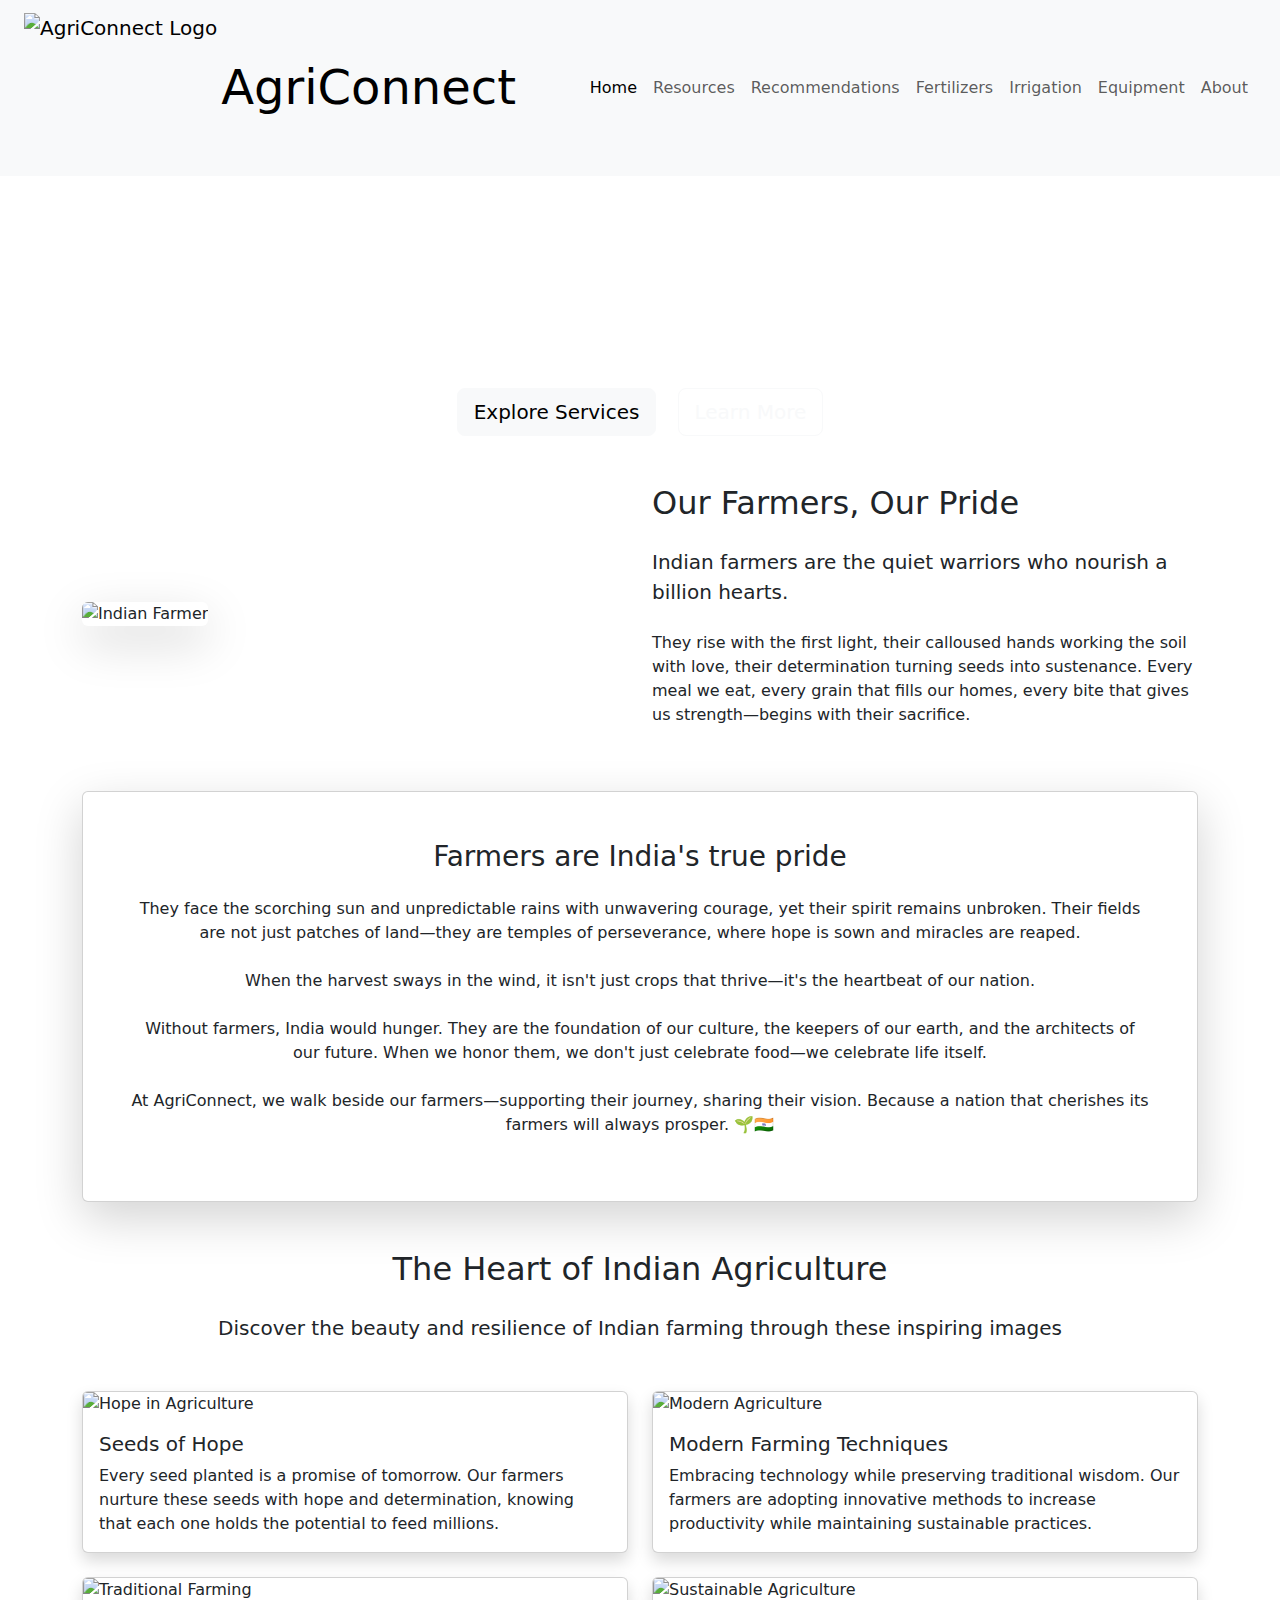
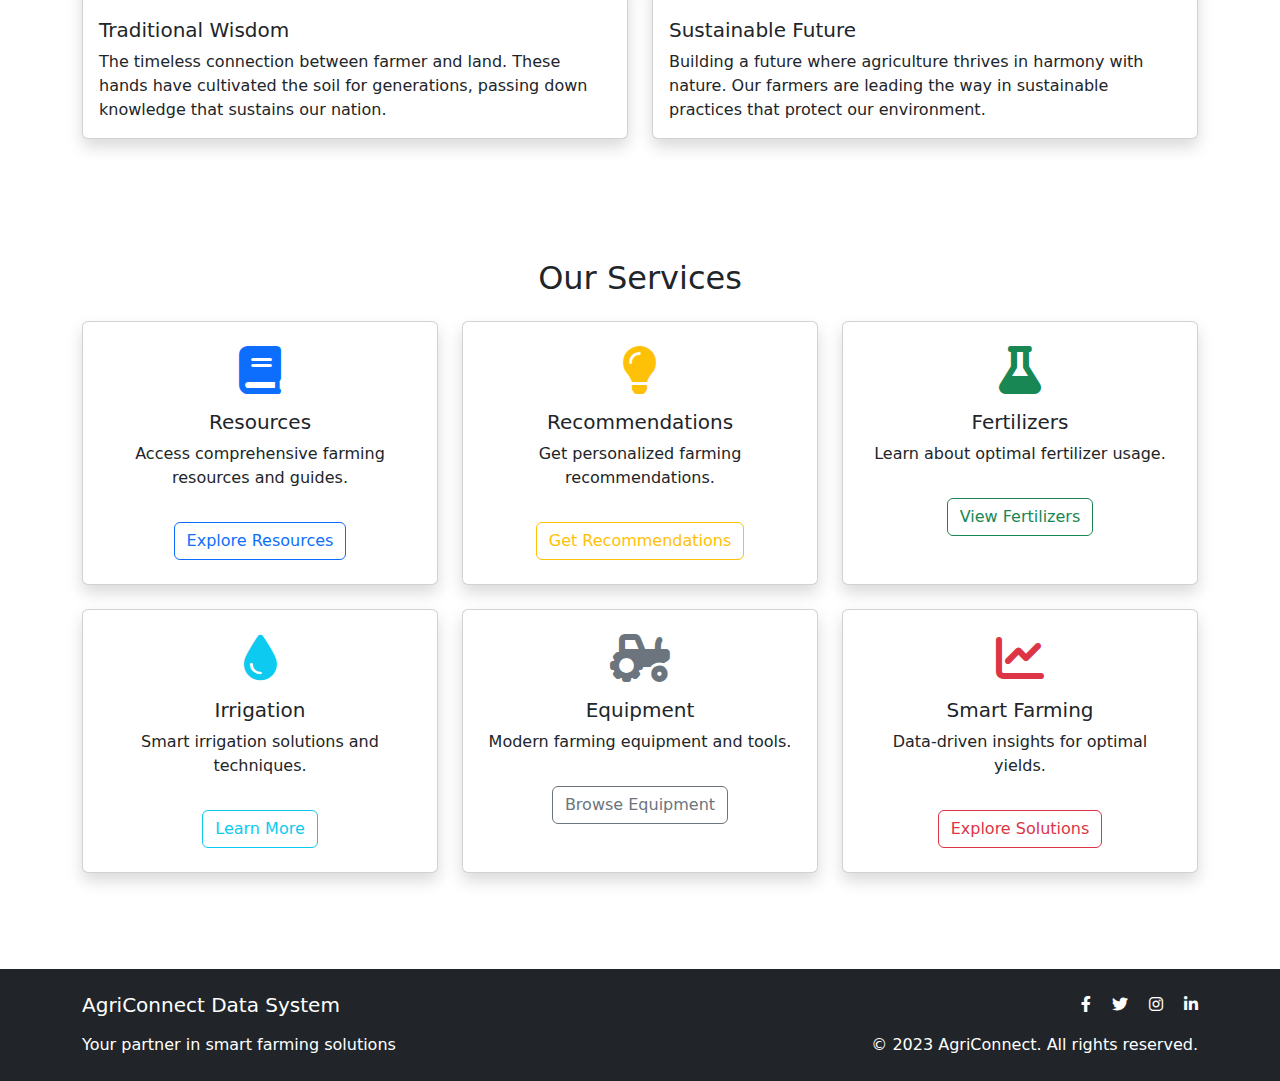
==== Home/index.html @ 30b1de8e "Add files via upload" ====
<!DOCTYPE html>
<html lang="en">
<head>
    <meta charset="UTF-8">
    <meta name="viewport" content="width=device-width, initial-scale=1.0">
    <title>AgriConnect Data System - Home</title>
    <!-- Bootstrap 5 CSS -->
    <link href="https://cdn.jsdelivr.net/npm/bootstrap@5.3.0/dist/css/bootstrap.min.css" rel="stylesheet">
    <!-- Font Awesome -->
    <link rel="stylesheet" href="https://cdnjs.cloudflare.com/ajax/libs/font-awesome/6.0.0/css/all.min.css">
    <!-- Custom CSS -->
    <link rel="stylesheet" href="css/homestyle.css">
</head>
<body>
    <!-- Navigation -->
    <nav class="navbar navbar-expand-lg navbar-light bg-light">
        <div class="container-fluid px-4">
            <a class="navbar-brand d-flex align-items-center" href="index.html">
                <img src="assets/images/Logo.png" alt="AgriConnect Logo" height="150" class="me-1">
                <span class="display-5 mb-0">AgriConnect</span>
            </a>
            <button class="navbar-toggler" type="button" data-bs-toggle="collapse" data-bs-target="#navbarNav" aria-controls="navbarNav" aria-expanded="false" aria-label="Toggle navigation">
                <span class="navbar-toggler-icon"></span>
            </button>
            <div class="collapse navbar-collapse" id="navbarNav">
                <ul class="navbar-nav ms-auto">
                    <li class="nav-item">
                        <a class="nav-link active" aria-current="page" href="index.html">Home</a>
                    </li>
                    <li class="nav-item">
                        <a class="nav-link" href="resource.html">Resources</a>
                    </li>
                    <li class="nav-item">
                        <a class="nav-link" href="recommendation.html">Recommendations</a>
                    </li>
                    <li class="nav-item">
                        <a class="nav-link" href="fertilizers.html">Fertilizers</a>
                    </li>
                    <li class="nav-item">
                        <a class="nav-link" href="irrigation.html">Irrigation</a>
                    </li>
                    <li class="nav-item">
                        <a class="nav-link" href="equipment.html">Equipment</a>
                    </li>
                    <li class="nav-item">
                        <a class="nav-link" href="about.html">About</a>
                    </li>
                </ul>
            </div>
        </div>
    </nav>

    <!-- Hero Section -->
    <header class="hero-section text-white text-center">
        <div class="container">
            <h1 class="display-4 fw-bold mb-4 animate-fade-in">Welcome to AgriConnect Data System</h1>
            <p class="lead mb-4 animate-fade-in">Empowering Indian Farmers with Smart Solutions</p>
            <div class="hero-buttons">
                <a href="#services" class="btn btn-light btn-lg me-3 animate-fade-in">Explore Services</a>
                <a href="about.html" class="btn btn-outline-light btn-lg animate-fade-in">Learn More</a>
            </div>
        </div>
    </header>

    <!-- Main Content -->
    <main class="container my-5">
        <div class="row align-items-center mb-5 animate-fade-in">
            <div class="col-md-6">
                <img src="assets/images/farmer.jpeg" alt="Indian Farmer" class="img-fluid rounded shadow-lg farmer-image">
            </div>
            <div class="col-md-6">
                <h2 class="section-title mb-4">Our Farmers, Our Pride</h2>
                <p class="lead mb-4">Indian farmers are the quiet warriors who nourish a billion hearts.</p>
                <p class="farmer-description">They rise with the first light, their calloused hands working the soil with love, their determination turning seeds into sustenance. Every meal we eat, every grain that fills our homes, every bite that gives us strength—begins with their sacrifice.</p>
            </div>
        </div>

        <div class="row mb-5 animate-fade-in">
            <div class="col-12">
                <div class="card shadow-lg farmer-card">
                    <div class="card-body p-5">
                        <h3 class="text-center mb-4 section-title">Farmers are India's true pride</h3>
                        <p class="text-center mb-4 farmer-quote">They face the scorching sun and unpredictable rains with unwavering courage, yet their spirit remains unbroken. Their fields are not just patches of land—they are temples of perseverance, where hope is sown and miracles are reaped.</p>
                        <p class="text-center mb-4 farmer-quote">When the harvest sways in the wind, it isn't just crops that thrive—it's the heartbeat of our nation.</p>
                        <p class="text-center farmer-quote">Without farmers, India would hunger. They are the foundation of our culture, the keepers of our earth, and the architects of our future. When we honor them, we don't just celebrate food—we celebrate life itself.</p>
                        <p class="text-center mt-4 farmer-signature">At AgriConnect, we walk beside our farmers—supporting their journey, sharing their vision. Because a nation that cherishes its farmers will always prosper. 🌱🇮🇳</p>
                    </div>
                </div>
            </div>
        </div>

        <!-- Agriculture Gallery Section -->
        <div class="row mb-5 animate-fade-in">
            <div class="col-12">
                <h2 class="text-center mb-4 section-title">The Heart of Indian Agriculture</h2>
                <p class="text-center lead mb-5">Discover the beauty and resilience of Indian farming through these inspiring images</p>
            </div>
            
            <div class="col-md-6 mb-4">
                <div class="card h-100 shadow gallery-card">
                    <img src="assets/images/hope.jpeg" class="card-img-top" alt="Hope in Agriculture">
                    <div class="card-body">
                        <h5 class="card-title">Seeds of Hope</h5>
                        <p class="card-text">Every seed planted is a promise of tomorrow. Our farmers nurture these seeds with hope and determination, knowing that each one holds the potential to feed millions.</p>
                    </div>
                </div>
            </div>
            
            <div class="col-md-6 mb-4">
                <div class="card h-100 shadow gallery-card">
                    <img src="assets/images/agri2.jpeg" class="card-img-top" alt="Modern Agriculture">
                    <div class="card-body">
                        <h5 class="card-title">Modern Farming Techniques</h5>
                        <p class="card-text">Embracing technology while preserving traditional wisdom. Our farmers are adopting innovative methods to increase productivity while maintaining sustainable practices.</p>
                    </div>
                </div>
            </div>
            
            <div class="col-md-6 mb-4">
                <div class="card h-100 shadow gallery-card">
                    <img src="assets/images/agri1.jpeg" class="card-img-top" alt="Traditional Farming">
                    <div class="card-body">
                        <h5 class="card-title">Traditional Wisdom</h5>
                        <p class="card-text">The timeless connection between farmer and land. These hands have cultivated the soil for generations, passing down knowledge that sustains our nation.</p>
                    </div>
                </div>
            </div>
            
            <div class="col-md-6 mb-4">
                <div class="card h-100 shadow gallery-card">
                    <img src="assets/images/agri.jpeg" class="card-img-top" alt="Sustainable Agriculture">
                    <div class="card-body">
                        <h5 class="card-title">Sustainable Future</h5>
                        <p class="card-text">Building a future where agriculture thrives in harmony with nature. Our farmers are leading the way in sustainable practices that protect our environment.</p>
                    </div>
                </div>
            </div>
        </div>

        <!-- Services Section -->
        <div class="row services-section py-5" id="services">
            <div class="col-12">
                <h2 class="text-center mb-4 section-title">Our Services</h2>
                <div class="row g-4">
                    <div class="col-md-4">
                        <div class="card h-100 shadow service-card">
                            <div class="card-body text-center p-4">
                                <i class="fas fa-book fa-3x text-primary mb-3 service-icon"></i>
                                <h5 class="card-title">Resources</h5>
                                <p class="card-text">Access comprehensive farming resources and guides.</p>
                                <a href="resource.html" class="btn btn-outline-primary mt-3">Explore Resources</a>
                            </div>
                        </div>
                    </div>
                    <div class="col-md-4">
                        <div class="card h-100 shadow service-card">
                            <div class="card-body text-center p-4">
                                <i class="fas fa-lightbulb fa-3x text-warning mb-3 service-icon"></i>
                                <h5 class="card-title">Recommendations</h5>
                                <p class="card-text">Get personalized farming recommendations.</p>
                                <a href="recommendation.html" class="btn btn-outline-warning mt-3">Get Recommendations</a>
                            </div>
                        </div>
                    </div>
                    <div class="col-md-4">
                        <div class="card h-100 shadow service-card">
                            <div class="card-body text-center p-4">
                                <i class="fas fa-flask fa-3x text-success mb-3 service-icon"></i>
                                <h5 class="card-title">Fertilizers</h5>
                                <p class="card-text">Learn about optimal fertilizer usage.</p>
                                <a href="fertilizers.html" class="btn btn-outline-success mt-3">View Fertilizers</a>
                            </div>
                        </div>
                    </div>
                    <div class="col-md-4">
                        <div class="card h-100 shadow service-card">
                            <div class="card-body text-center p-4">
                                <i class="fas fa-tint fa-3x text-info mb-3 service-icon"></i>
                                <h5 class="card-title">Irrigation</h5>
                                <p class="card-text">Smart irrigation solutions and techniques.</p>
                                <a href="irrigation.html" class="btn btn-outline-info mt-3">Learn More</a>
                            </div>
                        </div>
                    </div>
                    <div class="col-md-4">
                        <div class="card h-100 shadow service-card">
                            <div class="card-body text-center p-4">
                                <i class="fas fa-tractor fa-3x text-secondary mb-3 service-icon"></i>
                                <h5 class="card-title">Equipment</h5>
                                <p class="card-text">Modern farming equipment and tools.</p>
                                <a href="equipment.html" class="btn btn-outline-secondary mt-3">Browse Equipment</a>
                            </div>
                        </div>
                    </div>
                    <div class="col-md-4">
                        <div class="card h-100 shadow service-card">
                            <div class="card-body text-center p-4">
                                <i class="fas fa-chart-line fa-3x text-danger mb-3 service-icon"></i>
                                <h5 class="card-title">Smart Farming</h5>
                                <p class="card-text">Data-driven insights for optimal yields.</p>
                                <a href="#" class="btn btn-outline-danger mt-3">Explore Solutions</a>
                            </div>
                        </div>
                    </div>
                </div>
            </div>
        </div>
    </main>

    <!-- Footer -->
    <footer class="bg-dark text-white py-4">
        <div class="container">
            <div class="row align-items-center">
                <div class="col-md-6">
                    <h5 class="mb-3">AgriConnect Data System</h5>
                    <p class="mb-0">Your partner in smart farming solutions</p>
                </div>
                <div class="col-md-6 text-md-end">
                    <div class="social-links">
                        <a href="#" class="text-white me-3"><i class="fab fa-facebook-f"></i></a>
                        <a href="#" class="text-white me-3"><i class="fab fa-twitter"></i></a>
                        <a href="#" class="text-white me-3"><i class="fab fa-instagram"></i></a>
                        <a href="#" class="text-white"><i class="fab fa-linkedin-in"></i></a>
                    </div>
                    <p class="mt-3 mb-0">&copy; 2023 AgriConnect. All rights reserved.</p>
                </div>
            </div>
        </div>
    </footer>

    <!-- Bootstrap 5 JS Bundle with Popper -->
    <script src="https://cdn.jsdelivr.net/npm/bootstrap@5.3.0/dist/js/bootstrap.bundle.min.js"></script>
</body>
</html>
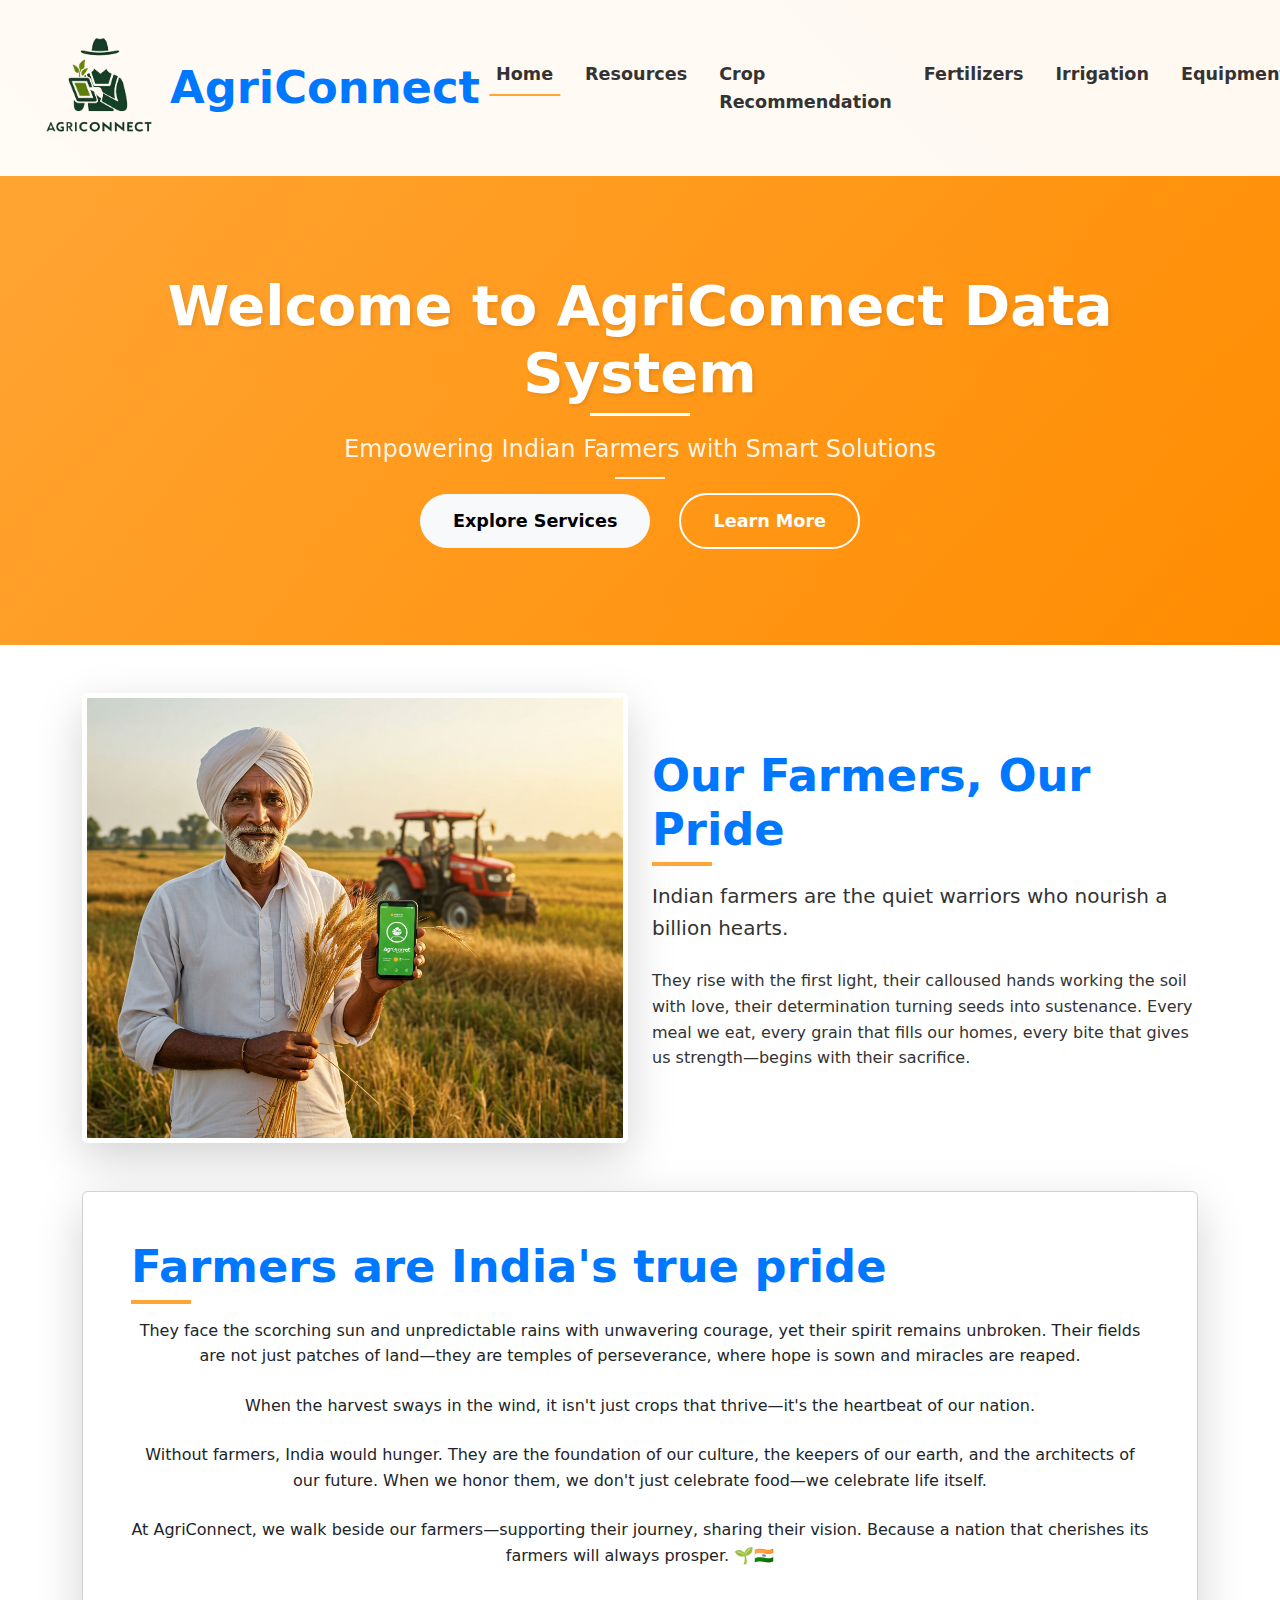
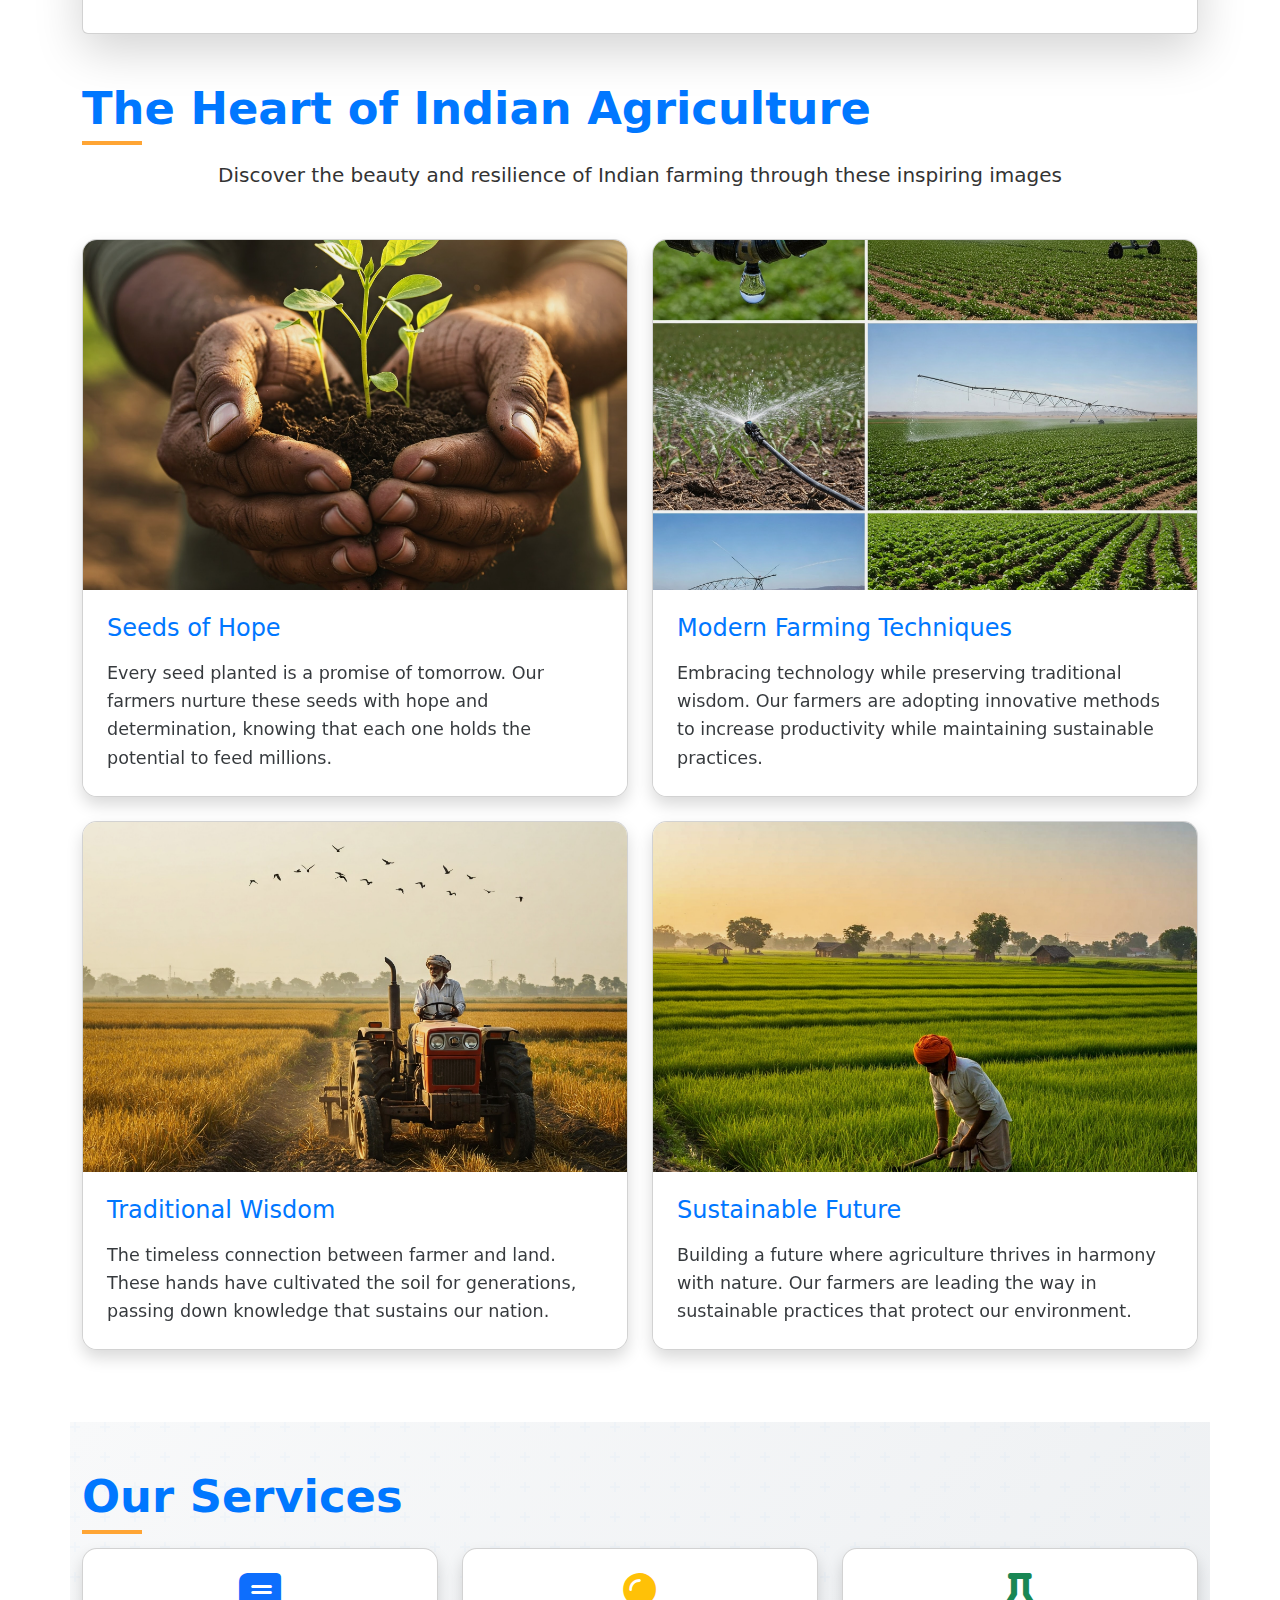
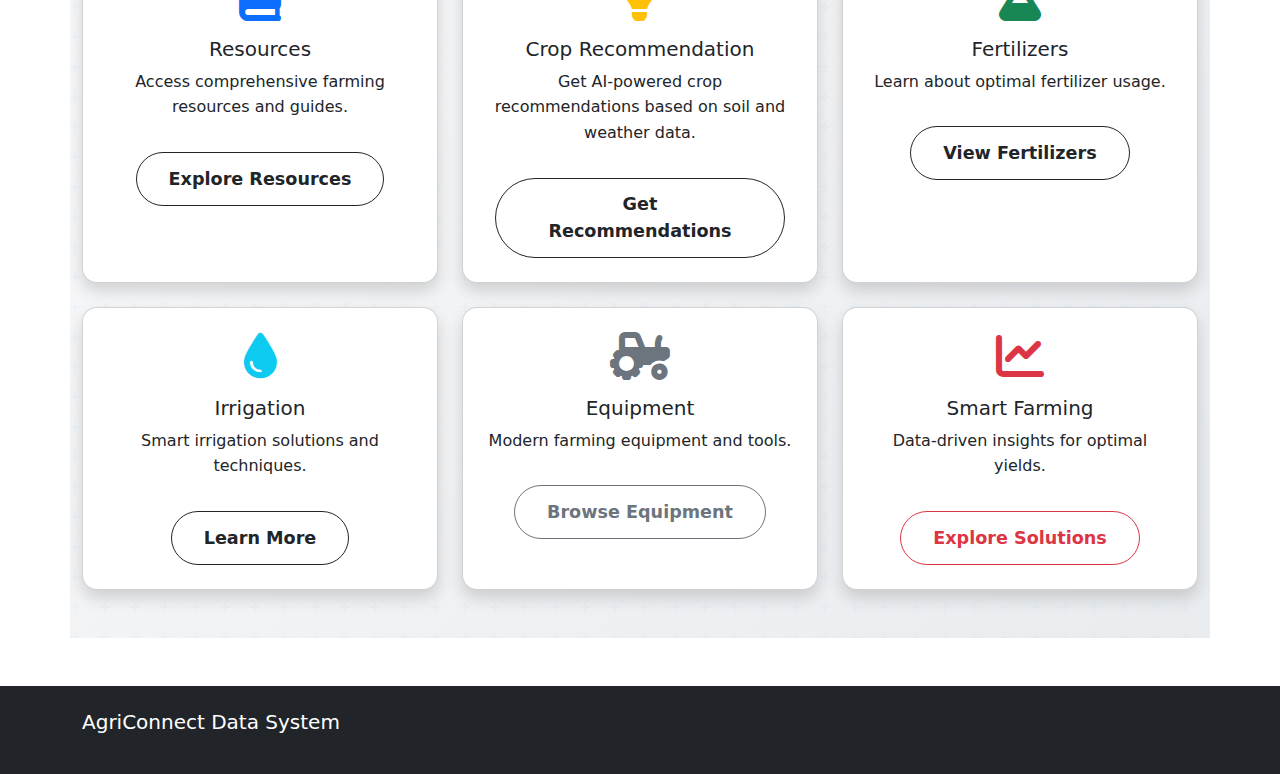
==== commit 6b9a0ca5: "Update index.html" ====
--- a/Home/index.html
+++ b/Home/index.html
@@ -31,7 +31,7 @@
                         <a class="nav-link" href="resource.html">Resources</a>
                     </li>
                     <li class="nav-item">
-                        <a class="nav-link" href="recommendation.html">Recommendations</a>
+                        <a class="nav-link" href="../Recommendation/recommendation.html">Crop Recommendation</a>
                     </li>
                     <li class="nav-item">
                         <a class="nav-link" href="fertilizers.html">Fertilizers</a>
@@ -43,7 +43,7 @@
                         <a class="nav-link" href="equipment.html">Equipment</a>
                     </li>
                     <li class="nav-item">
-                        <a class="nav-link" href="about.html">About</a>
+                        <a class="nav-link" href="../About/about.html">About</a>
                     </li>
                 </ul>
             </div>
@@ -156,9 +156,9 @@
                         <div class="card h-100 shadow service-card">
                             <div class="card-body text-center p-4">
                                 <i class="fas fa-lightbulb fa-3x text-warning mb-3 service-icon"></i>
-                                <h5 class="card-title">Recommendations</h5>
-                                <p class="card-text">Get personalized farming recommendations.</p>
-                                <a href="recommendation.html" class="btn btn-outline-warning mt-3">Get Recommendations</a>
+                                <h5 class="card-title">Crop Recommendation</h5>
+                                <p class="card-text">Get AI-powered crop recommendations based on soil and weather data.</p>
+                                <a href="../Recommendation/recommendation.html" class="btn btn-outline-warning mt-3">Get Recommendations</a>
                             </div>
                         </div>
                     </div>
@@ -213,22 +213,11 @@
             <div class="row align-items-center">
                 <div class="col-md-6">
                     <h5 class="mb-3">AgriConnect Data System</h5>
-                    <p class="mb-0">Your partner in smart farming solutions</p>
-                </div>
-                <div class="col-md-6 text-md-end">
-                    <div class="social-links">
-                        <a href="#" class="text-white me-3"><i class="fab fa-facebook-f"></i></a>
-                        <a href="#" class="text-white me-3"><i class="fab fa-twitter"></i></a>
-                        <a href="#" class="text-white me-3"><i class="fab fa-instagram"></i></a>
-                        <a href="#" class="text-white"><i class="fab fa-linkedin-in"></i></a>
-                    </div>
-                    <p class="mt-3 mb-0">&copy; 2023 AgriConnect. All rights reserved.</p>
-                </div>
-            </div>
-        </div>
+                </div>
+            </div> 
     </footer>
 
     <!-- Bootstrap 5 JS Bundle with Popper -->
     <script src="https://cdn.jsdelivr.net/npm/bootstrap@5.3.0/dist/js/bootstrap.bundle.min.js"></script>
 </body>
-</html> +</html> 
--- a/Home/css/homestyle.css
+++ b/Home/css/homestyle.css
@@ -0,0 +1,771 @@
+/* AgriConnect Modern Styles */
+:root {
+    --primary-orange: #ffa534;
+    --primary-blue: #0077ff;
+    --soft-beige: #fff8f0;
+    --dark-gray: #333333;
+    --medium-gray: #666666;
+    --light-gray: #f5f5f5;
+    --white: #ffffff;
+    --shadow: 0 4px 6px rgba(0, 0, 0, 0.1);
+    --transition: all 0.3s ease;
+}
+
+/* Base Styles */
+body {
+    font-family: 'Segoe UI', system-ui, -apple-system, sans-serif;
+    margin: 0;
+    padding: 0;
+    color: var(--dark-gray);
+    line-height: 1.6;
+}
+
+/* Navbar Styles */
+.navbar {
+    background-color: var(--white) !important;
+    padding: 0.5rem 0;
+    box-shadow: var(--shadow);
+    transition: all 0.3s ease;
+    position: relative;
+    overflow: hidden;
+}
+
+.navbar::before {
+    content: '';
+    position: absolute;
+    top: 0;
+    left: 0;
+    width: 100%;
+    height: 100%;
+    background: linear-gradient(45deg, rgba(255,165,52,0.05) 0%, rgba(255,140,0,0.05) 100%);
+    animation: pulse 3s infinite;
+}
+
+.navbar-brand {
+    display: flex;
+    align-items: center;
+    gap: 0.25rem;
+    margin-right: 0;
+    animation: fadeInLeft 1s ease-out;
+}
+
+.navbar-brand img {
+    height: 150px;
+    object-fit: contain;
+    transition: all 0.3s ease;
+    animation: float 4s ease-in-out infinite;
+}
+
+.navbar-brand:hover img {
+    transform: scale(1.05) rotate(5deg);
+    animation: none;
+}
+
+.navbar-brand span {
+    color: var(--primary-blue);
+    font-size: 2.8rem;
+    font-weight: 700;
+    margin-left: -0.75rem;
+    line-height: 1;
+    position: relative;
+    transition: all 0.3s ease;
+}
+
+.navbar-brand:hover span {
+    color: var(--primary-orange);
+    transform: translateX(5px);
+}
+
+.nav-link {
+    color: var(--dark-gray) !important;
+    font-weight: 600;
+    font-size: 1.1rem;
+    padding: 0.5rem 1rem !important;
+    position: relative;
+    transition: all 0.3s ease;
+    animation: fadeInRight 1s ease-out;
+}
+
+.nav-link::before {
+    content: '';
+    position: absolute;
+    bottom: 0;
+    left: 50%;
+    width: 0;
+    height: 2px;
+    background-color: var(--primary-orange);
+    transition: all 0.3s ease;
+    transform: translateX(-50%);
+}
+
+.nav-link:hover::before {
+    width: 80%;
+}
+
+.nav-link.active::before {
+    width: 80%;
+}
+
+.navbar-toggler {
+    animation: fadeInRight 1s ease-out;
+    transition: all 0.3s ease;
+}
+
+.navbar-toggler:hover {
+    transform: scale(1.1);
+    box-shadow: 0 0 10px rgba(0,0,0,0.1);
+}
+
+/* Animations */
+@keyframes fadeInUp {
+    from {
+        opacity: 0;
+        transform: translateY(20px);
+    }
+    to {
+        opacity: 1;
+        transform: translateY(0);
+    }
+}
+
+@keyframes float {
+    0% {
+        transform: translateY(0px);
+    }
+    50% {
+        transform: translateY(-10px);
+    }
+    100% {
+        transform: translateY(0px);
+    }
+}
+
+@keyframes pulse {
+    0% {
+        transform: scale(1);
+    }
+    50% {
+        transform: scale(1.05);
+    }
+    100% {
+        transform: scale(1);
+    }
+}
+
+@keyframes shine {
+    0% {
+        background-position: -100% 0;
+    }
+    100% {
+        background-position: 200% 0;
+    }
+}
+
+/* Hero Section Animations */
+.hero-section {
+    position: relative;
+    overflow: hidden;
+}
+
+.hero-section::before {
+    content: '';
+    position: absolute;
+    top: 0;
+    left: 0;
+    width: 100%;
+    height: 100%;
+    background: linear-gradient(45deg, rgba(255,165,52,0.1) 0%, rgba(255,140,0,0.1) 100%);
+    animation: pulse 3s infinite;
+}
+
+.hero-section h1 {
+    animation: slideInDown 1s ease-out;
+    position: relative;
+}
+
+.hero-section h1::after {
+    content: '';
+    position: absolute;
+    bottom: -10px;
+    left: 50%;
+    transform: translateX(-50%);
+    width: 100px;
+    height: 3px;
+    background: var(--white);
+    animation: shine 2s infinite;
+}
+
+.hero-section .lead {
+    animation: fadeInUp 1s ease-out 0.3s both;
+    position: relative;
+}
+
+.hero-section .lead::after {
+    content: '';
+    position: absolute;
+    bottom: -10px;
+    left: 50%;
+    transform: translateX(-50%);
+    width: 50px;
+    height: 2px;
+    background: var(--white);
+    animation: shine 2s infinite;
+}
+
+.hero-buttons {
+    animation: fadeInUp 1s ease-out 0.6s both;
+}
+
+.hero-buttons .btn {
+    position: relative;
+    overflow: hidden;
+    transition: all 0.3s ease;
+    animation: fadeInUp 1s ease-out 0.6s both;
+}
+
+.hero-buttons .btn::after {
+    content: '';
+    position: absolute;
+    top: 0;
+    left: -100%;
+    width: 100%;
+    height: 100%;
+    background: linear-gradient(90deg, transparent, rgba(255,255,255,0.2), transparent);
+    transition: all 0.5s ease;
+}
+
+.hero-buttons .btn:hover {
+    transform: translateY(-5px) scale(1.05);
+    box-shadow: 0 10px 20px rgba(0,0,0,0.2);
+}
+
+.hero-buttons .btn:hover::after {
+    left: 100%;
+}
+
+/* Hero Section */
+.hero-section {
+    background: linear-gradient(135deg, var(--primary-orange) 0%, #ff8c00 100%);
+    padding: 6rem 0;
+    color: var(--white);
+    text-align: center;
+}
+
+.hero-section h1 {
+    font-size: 3.5rem;
+    font-weight: 800;
+    margin-bottom: 1.5rem;
+    text-shadow: 2px 2px 4px rgba(0, 0, 0, 0.1);
+}
+
+.hero-section p {
+    font-size: 1.5rem;
+    margin-bottom: 2.5rem;
+    opacity: 0.9;
+}
+
+/* Buttons */
+.btn {
+    padding: 0.8rem 2rem;
+    border-radius: 50px;
+    font-weight: 600;
+    font-size: 1.1rem;
+    transition: var(--transition);
+    margin: 0 0.5rem;
+}
+
+.btn-primary {
+    background-color: var(--white);
+    color: var(--primary-orange);
+    border: none;
+}
+
+.btn-primary:hover {
+    background-color: var(--primary-blue);
+    color: var(--white);
+    transform: translateY(-2px);
+    box-shadow: var(--shadow);
+}
+
+.btn-outline-light {
+    border: 2px solid var(--white);
+    color: var(--white);
+}
+
+.btn-outline-light:hover {
+    background-color: var(--white);
+    color: var(--primary-orange);
+    transform: translateY(-2px);
+    box-shadow: var(--shadow);
+}
+
+/* Farmer Section Animations */
+.farmer-image {
+    animation: float 6s ease-in-out infinite;
+}
+
+.farmer-section:hover .farmer-image {
+    animation: none;
+}
+
+.section-title {
+    animation: fadeInUp 1s ease-out;
+}
+
+.farmer-description {
+    animation: fadeInUp 1s ease-out 0.3s both;
+}
+
+/* Farmer Section */
+.farmer-section {
+    background-color: var(--soft-beige);
+    padding: 5rem 0;
+}
+
+.farmer-image {
+    width: 100%;
+    height: 450px;
+    object-fit: cover;
+    border-radius: 20px;
+    border: 5px solid var(--white);
+    box-shadow: 0 10px 30px rgba(0, 0, 0, 0.15);
+    transition: all 0.5s ease;
+    position: relative;
+    overflow: hidden;
+}
+
+.farmer-image::after {
+    content: '';
+    position: absolute;
+    top: 0;
+    left: 0;
+    width: 100%;
+    height: 100%;
+    background: linear-gradient(to bottom, rgba(0,0,0,0) 0%, rgba(0,0,0,0.1) 100%);
+    opacity: 0;
+    transition: all 0.5s ease;
+}
+
+.farmer-image:hover {
+    transform: scale(1.02);
+    box-shadow: 0 15px 40px rgba(0, 0, 0, 0.2);
+    border-color: var(--primary-orange);
+}
+
+.farmer-image:hover::after {
+    opacity: 1;
+}
+
+.section-title {
+    color: var(--primary-blue);
+    font-size: 2.8rem;
+    font-weight: 700;
+    margin-bottom: 1.5rem;
+    position: relative;
+    display: inline-block;
+}
+
+.section-title::after {
+    content: '';
+    position: absolute;
+    bottom: -10px;
+    left: 0;
+    width: 60px;
+    height: 4px;
+    background-color: var(--primary-orange);
+    transition: all 0.3s ease;
+}
+
+.farmer-section:hover .section-title::after {
+    width: 100px;
+}
+
+.farmer-section:hover .farmer-description {
+    transform: translateX(5px);
+}
+
+/* Services Section */
+.services-section {
+    background: linear-gradient(135deg, #f8f9fa 0%, #e9ecef 100%);
+    position: relative;
+    overflow: hidden;
+}
+
+.services-section::before {
+    content: '';
+    position: absolute;
+    top: 0;
+    left: 0;
+    width: 100%;
+    height: 100%;
+    background: url("data:image/svg+xml,%3Csvg width='60' height='60' viewBox='0 0 60 60' xmlns='http://www.w3.org/2000/svg'%3E%3Cg fill='none' fill-rule='evenodd'%3E%3Cg fill='%230077ff' fill-opacity='0.05'%3E%3Cpath d='M36 34v-4h-2v4h-4v2h4v4h2v-4h4v-2h-4zm0-30V0h-2v4h-4v2h4v4h2V6h4V4h-4zM6 34v-4H4v4H0v2h4v4h2v-4h4v-2H6zM6 4V0H4v4H0v2h4v4h2V6h4V4H6z'/%3E%3C/g%3E%3C/g%3E%3C/svg%3E");
+    opacity: 0.5;
+}
+
+.service-card {
+    background-color: var(--white);
+    border-radius: 15px;
+    transition: all 0.3s ease;
+    position: relative;
+    overflow: hidden;
+    z-index: 1;
+}
+
+.service-card::before {
+    content: '';
+    position: absolute;
+    top: 0;
+    left: 0;
+    width: 100%;
+    height: 100%;
+    background: linear-gradient(135deg, rgba(255,255,255,0.1) 0%, rgba(255,255,255,0) 100%);
+    z-index: -1;
+    transition: all 0.3s ease;
+}
+
+.service-card:hover {
+    transform: translateY(-10px) scale(1.02);
+    box-shadow: 0 15px 30px rgba(0, 0, 0, 0.1);
+}
+
+.service-card:hover::before {
+    background: linear-gradient(135deg, rgba(255,255,255,0.2) 0%, rgba(255,255,255,0.1) 100%);
+}
+
+.service-icon {
+    transition: all 0.3s ease;
+}
+
+.service-card:hover .service-icon {
+    transform: scale(1.2) rotate(5deg);
+}
+
+.service-card .card-title {
+    transition: all 0.3s ease;
+}
+
+.service-card:hover .card-title {
+    color: var(--primary-blue);
+}
+
+.service-card .btn {
+    transition: all 0.3s ease;
+    position: relative;
+    overflow: hidden;
+}
+
+.service-card .btn::before {
+    content: '';
+    position: absolute;
+    top: 0;
+    left: -100%;
+    width: 100%;
+    height: 100%;
+    background: linear-gradient(90deg, transparent, rgba(255,255,255,0.2), transparent);
+    transition: all 0.5s ease;
+}
+
+.service-card:hover .btn::before {
+    left: 100%;
+}
+
+.service-card:hover .btn {
+    transform: translateY(-3px);
+    box-shadow: 0 5px 15px rgba(0, 0, 0, 0.1);
+}
+
+/* Gallery Section */
+.gallery-card {
+    background-color: var(--white);
+    border-radius: 15px;
+    overflow: hidden;
+    transition: all 0.4s ease;
+    position: relative;
+    box-shadow: var(--shadow);
+    height: 100%;
+}
+
+.gallery-card img {
+    height: 350px;
+    width: 100%;
+    object-fit: cover;
+    transition: all 0.6s ease;
+    filter: brightness(0.95);
+}
+
+.gallery-card:hover {
+    transform: translateY(-15px);
+    box-shadow: 0 20px 40px rgba(0, 0, 0, 0.2);
+}
+
+.gallery-card:hover img {
+    transform: scale(1.08);
+    filter: brightness(1);
+}
+
+.gallery-card .card-body {
+    position: relative;
+    z-index: 1;
+    background: linear-gradient(to bottom, rgba(255,255,255,0.95) 0%, rgba(255,255,255,1) 100%);
+    transition: all 0.4s ease;
+    padding: 1.5rem;
+}
+
+.gallery-card:hover .card-body {
+    background: linear-gradient(to bottom, rgba(255,255,255,1) 0%, rgba(255,255,255,1) 100%);
+    transform: translateY(-10px);
+}
+
+.gallery-card .card-title {
+    color: var(--primary-blue);
+    transition: all 0.4s ease;
+    font-size: 1.5rem;
+    margin-bottom: 1rem;
+}
+
+.gallery-card:hover .card-title {
+    color: var(--primary-orange);
+    transform: translateX(8px);
+}
+
+.gallery-card .card-text {
+    transition: all 0.4s ease;
+    opacity: 0.9;
+    font-size: 1.1rem;
+    line-height: 1.6;
+}
+
+.gallery-card:hover .card-text {
+    opacity: 1;
+    transform: translateX(8px);
+}
+
+/* Add overlay effect */
+.gallery-card::after {
+    content: '';
+    position: absolute;
+    top: 0;
+    left: 0;
+    width: 100%;
+    height: 100%;
+    background: linear-gradient(to bottom, rgba(0,0,0,0) 0%, rgba(0,0,0,0.1) 100%);
+    opacity: 0;
+    transition: all 0.4s ease;
+}
+
+.gallery-card:hover::after {
+    opacity: 1;
+}
+
+/* Gallery Card Animations */
+.gallery-card {
+    animation: fadeInUp 1s ease-out;
+}
+
+.gallery-card:nth-child(2) {
+    animation-delay: 0.2s;
+}
+
+.gallery-card:nth-child(3) {
+    animation-delay: 0.4s;
+}
+
+.gallery-card:nth-child(4) {
+    animation-delay: 0.6s;
+}
+
+/* Service Card Animations */
+.service-card {
+    animation: fadeInUp 1s ease-out;
+}
+
+.service-card:nth-child(2) {
+    animation-delay: 0.2s;
+}
+
+.service-card:nth-child(3) {
+    animation-delay: 0.4s;
+}
+
+.service-card:nth-child(4) {
+    animation-delay: 0.6s;
+}
+
+/* Responsive Adjustments */
+@media (max-width: 768px) {
+    .hero-section {
+        padding: 4rem 0;
+    }
+    
+    .hero-section h1 {
+        font-size: 2.5rem;
+    }
+    
+    .hero-section p {
+        font-size: 1.2rem;
+    }
+    
+    .navbar {
+        padding: 0.5rem 1rem;
+    }
+    
+    .navbar-brand {
+        gap: 0.15rem;
+    }
+    
+    .navbar-brand img {
+        height: 120px;
+        animation: none;
+    }
+    
+    .navbar-brand span {
+        font-size: 2.2rem;
+        margin-left: -0.5rem;
+    }
+    
+    .section-title {
+        font-size: 2.2rem;
+    }
+    
+    .farmer-image {
+        height: 350px;
+        margin-bottom: 2rem;
+    }
+    
+    .farmer-description {
+        font-size: 1.1rem;
+    }
+    
+    .nav-link {
+        animation: fadeInUp 1s ease-out;
+    }
+    
+    .navbar-toggler {
+        animation: fadeInUp 1s ease-out;
+    }
+    
+    .service-card {
+        margin-bottom: 1.5rem;
+    }
+    
+    .service-card:hover {
+        transform: translateY(-5px);
+    }
+    
+    .gallery-card img {
+        height: 300px;
+    }
+    
+    .gallery-card:hover {
+        transform: translateY(-8px);
+    }
+    
+    .gallery-card .card-title {
+        font-size: 1.3rem;
+    }
+    
+    .gallery-card .card-text {
+        font-size: 1rem;
+    }
+    
+    .hero-section h1 {
+        font-size: 2.5rem;
+    }
+    
+    .hero-section .lead {
+        font-size: 1.2rem;
+    }
+    
+    .hero-buttons .btn {
+        display: block;
+        width: 100%;
+        margin-bottom: 1rem;
+    }
+}
+
+/* Footer */
+footer {
+    background-color: var(--dark-gray);
+    color: var(--white);
+    padding: 3rem 0;
+}
+
+.social-links a {
+    color: var(--white) !important;
+    transition: var(--transition);
+}
+
+.social-links a:hover {
+    color: var(--primary-orange) !important;
+    transform: translateY(-3px);
+}
+
+/* Buttons */
+.btn-outline-primary {
+    color: var(--saffron);
+    border-color: var(--saffron);
+}
+
+.btn-outline-primary:hover {
+    background-color: var(--saffron);
+    border-color: var(--saffron);
+}
+
+.btn-outline-warning {
+    color: var(--saffron-dark);
+    border-color: var(--saffron-dark);
+}
+
+.btn-outline-warning:hover {
+    background-color: var(--saffron-dark);
+    border-color: var(--saffron-dark);
+}
+
+.btn-outline-success {
+    color: var(--forest-green);
+    border-color: var(--forest-green);
+}
+
+.btn-outline-success:hover {
+    background-color: var(--forest-green);
+    border-color: var(--forest-green);
+}
+
+.btn-outline-info {
+    color: var(--sky-blue);
+    border-color: var(--sky-blue);
+}
+
+/* New Animation Keyframes */
+@keyframes fadeInLeft {
+    from {
+        opacity: 0;
+        transform: translateX(-20px);
+    }
+    to {
+        opacity: 1;
+        transform: translateX(0);
+    }
+}
+
+@keyframes fadeInRight {
+    from {
+        opacity: 0;
+        transform: translateX(20px);
+    }
+    to {
+        opacity: 1;
+        transform: translateX(0);
+    }
+}
+
+@keyframes slideInDown {
+    from {
+        opacity: 0;
+        transform: translateY(-20px);
+    }
+    to {
+        opacity: 1;
+        transform: translateY(0);
+    }
+} 